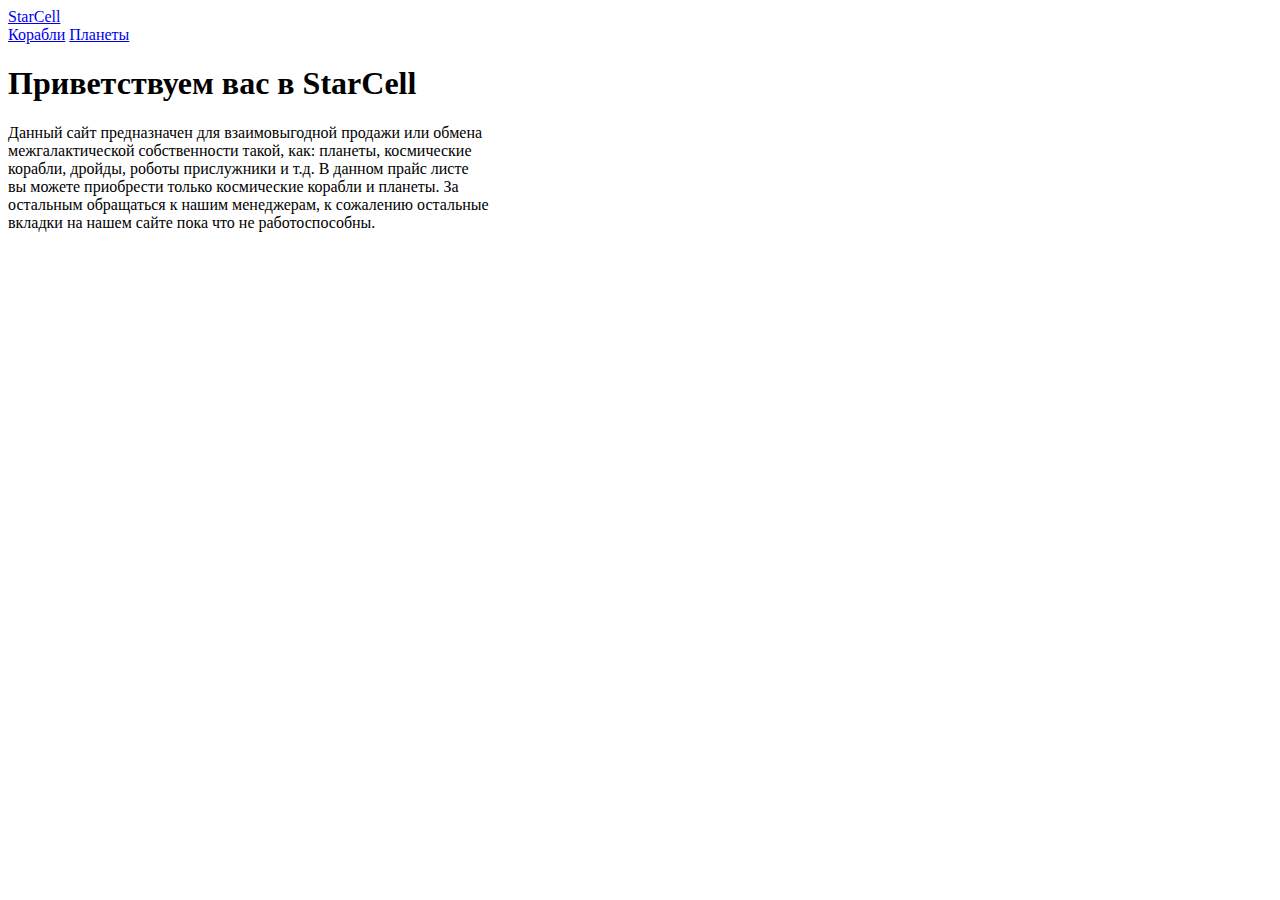
==== index.html @ c3b1be65 "Add files via upload" ====
<!DOCTYPE html>
<html lang="ru">
<head>
    <meta charset="UTF-8">
    <meta name="viewport" content="width=device-width, initial-scale=1.0">
    <meta http-equiv="X-UA-Compatible" content="ie=edge">
    <title>StarCell</title>
    <link rel="icon" href="../img/favicon.png" type="image/x-icon">
    <link href="https://fonts.googleapis.com/css2?family=Open+Sans:wght@600&family=Roboto:wght@300;400;700&display=swap" rel="stylesheet">
    <link rel="stylesheet" href="../css/bootstrap-reboot.min.css">
    <link rel="stylesheet" href="../css/style.css">
</head>
<body>
    <header>
        <nav>
            <div class="header">
                <div class="header">
                    <a href="#" class="header_header">StarCell</a>
                </div>
                <div class="menu" id="menu">
                    <a href="starships.html" class="menu_link">Корабли</a>
                    <a href="Planets.html" class="menu_link">Планеты</a>
                </div>
                <div class="hamburger" id="burger">
                    <span></span>
                    <span></span>
                    <span></span>
                </div>
            </div>
        </nav>
        
    </header>
    <div class="popup" id="popup"></div>
    <section class="intro">
        <h1 class= "intro_header">Приветствуем вас в StarCell</h1>
        <div class="intro_text">Данный сайт предназначен для взаимовыгодной продажи или обмена<br>
                                межгалактической собственности такой, как: планеты, космические<br>
                                корабли, дройды, роботы прислужники и т.д. В данном прайс листе<br>
                                вы можете приобрести только космические корабли и планеты. За<br>
                                остальным обращаться к нашим менеджерам, к сожалению остальные<br>
                                вкладки на нашем сайте пока что не работоспособны.
        </div>

    </section>
    <script src="../js/script.js"></script>
</body>
</html>
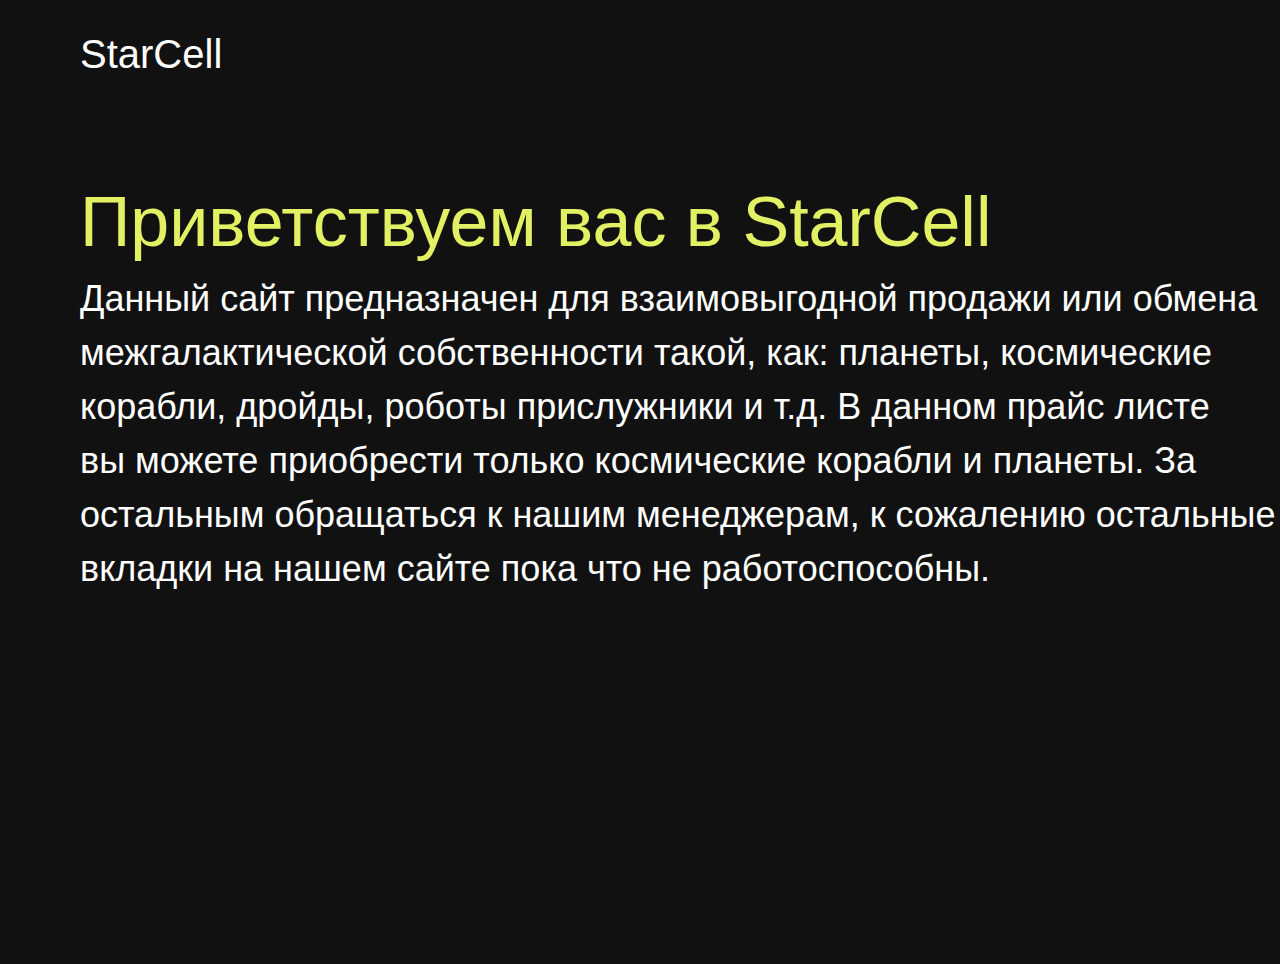
==== commit 2a2b7402: "Add files via upload" ====
--- a/index.html
+++ b/index.html
@@ -7,8 +7,8 @@
     <title>StarCell</title>
     <link rel="icon" href="../img/favicon.png" type="image/x-icon">
     <link href="https://fonts.googleapis.com/css2?family=Open+Sans:wght@600&family=Roboto:wght@300;400;700&display=swap" rel="stylesheet">
-    <link rel="stylesheet" href="../css/bootstrap-reboot.min.css">
-    <link rel="stylesheet" href="../css/style.css">
+    <link rel="stylesheet" href="bootstrap-reboot.min.css">
+    <link rel="stylesheet" href="style.css">
 </head>
 <body>
     <header>
--- a/style.css
+++ b/style.css
@@ -0,0 +1 @@
+*{font-family:'Open Sans', sans-serif;font-family:'Gilroy', sans-serif}header{background-color:#111;position:fixed;height:110px}.popup{position:fixed;top:60px;left:-100%;width:100%;height:100%;background-color:#111;z-index:100;display:flex;transition:0.3s}.popup .menu{display:none}.header{display:flex}.header_header{padding-top:24px;text-decoration:none;display:block;color:#fff;font-size:40px;margin:0 1360px 0 80px}.header_header:hover{color:#E2F063}.menu{height:100px;display:flex;align-items:center}.menu_link{text-decoration:none;margin-right:40px;color:#fff;font-size:24px}.menu_link:hover{color:#E2F063}.menu .hamburger{display:none}.intro{padding-top:180px;width:100%;height:964px;background-color:#111}.intro_header{padding-left:80px;font-size:70px;color:#E2F063}.intro_text{padding-left:80px;font-size:36px;color:#fff}.ships{padding-top:180px;width:100%;height:1750px;background-color:#111}.ships_header{padding-left:80px;font-size:70px;color:#E2F063}.container{display:flex;flex-wrap:wrap}.container_card1{padding-top:19px;width:385px;height:397px;background-color:#fff;margin-left:80px;margin-right:80px;margin-top:70px;border-radius:10px}.container_card1 img{display:block;margin:0 auto;cursor:pointer}.container_card1 .card_cost{display:flex;margin-top:32px}.container_card1 .card_cost_id{margin-right:110px;font-size:24px;margin-left:19px}.container_card1 .card_cost_numb{font-size:26px}.container_card1 .card_name{display:flex;margin-top:14px}.container_card1 .card_name_id{margin-right:196px;font-size:24px;margin-left:19px}.container_card1 .card_name_word{font-size:26px}.container_card2{padding-top:19px;width:385px;height:397px;background-color:#fff;margin-left:210px;margin-right:80px;margin-top:70px;border-radius:10px}.container_card2 img{display:block;margin:0 auto;cursor:pointer}.container_card2 .card_cost{display:flex;margin-top:32px}.container_card2 .card_cost_id{margin-right:51px;font-size:24px;margin-left:19px}.container_card2 .card_cost_numb{font-size:26px}.container_card2 .card_name{display:flex;margin-top:14px}.container_card2 .card_name_id{margin-right:150px;font-size:24px;margin-left:19px}.container_card2 .card_name_word{font-size:26px}.container_card3{padding-top:19px;width:385px;height:397px;background-color:#fff;margin-left:210px;margin-right:40px;margin-top:70px;border-radius:10px}.container_card3 img{display:block;margin:0 auto}.container_card3 .card_cost{display:flex;margin-top:32px}.container_card3 .card_cost_id{margin-right:95px;font-size:24px;margin-left:19px}.container_card3 .card_cost_numb{font-size:26px}.container_card3 .card_name{display:flex;margin-top:14px}.container_card3 .card_name_id{margin-right:80px;font-size:24px;margin-left:19px}.container_card3 .card_name_word{font-size:26px}.falcon{padding-top:180px;width:100%;height:1090px;background-color:#111}.falcon_text{margin-top:80px;padding-left:80px;font-size:32px;color:#fff}.falcon_header{padding-left:80px;font-size:70px;color:#E2F063}.falcon_logo{padding:60px 0 0 80px;display:block;width:624px;height:419px}.falcon_wrapper{display:flex}.falcon_wrapper_column{padding-top:70px;flex-direction:column;width:800px}.falcon_wrapper_column_model{display:flex;color:#fff}.falcon_wrapper_column_model_id{margin-right:116px;font-size:28px;margin-left:47px}.falcon_wrapper_column_model_var{font-size:30px}.falcon_wrapper_column_name{margin-top:30px;display:flex;color:#fff}.falcon_wrapper_column_name_id{margin-right:234px;font-size:28px;margin-left:47px}.falcon_wrapper_column_name_var{font-size:30px}.falcon_wrapper_column_length{margin-top:30px;display:flex;color:#fff}.falcon_wrapper_column_length_id{margin-right:358px;font-size:28px;margin-left:47px}.falcon_wrapper_column_length_var{font-size:30px}.falcon_wrapper_column_cost{margin-top:30px;display:flex;color:#fff}.falcon_wrapper_column_cost_id{margin-right:222px;font-size:28px;margin-left:47px}.falcon_wrapper_column_cost_var{font-size:30px}.falcon_wrapper_column_created{margin-top:30px;display:flex;color:#fff}.falcon_wrapper_column_created_id{margin-right:271px;font-size:28px;margin-left:47px}.falcon_wrapper_column_created_var{font-size:30px}.death_star{padding-top:180px;width:100%;height:1090px;background-color:#111}.death_star_text{margin-top:80px;padding-left:80px;font-size:32px;color:#fff}.death_star_header{padding-left:80px;font-size:70px;color:#E2F063}.death_star_logo{padding:60px 0 0 80px;display:block;width:624px;height:419px}.death_star_wrapper{display:flex}.death_star_wrapper_column{padding-top:70px;flex-direction:column;width:800px}.death_star_wrapper_column_model{display:flex;color:#fff}.death_star_wrapper_column_model_id{margin-right:222px;font-size:28px;margin-left:47px}.death_star_wrapper_column_model_var{font-size:30px}.death_star_wrapper_column_name{margin-top:30px;display:flex;color:#fff}.death_star_wrapper_column_name_id{margin-right:269px;font-size:28px;margin-left:47px}.death_star_wrapper_column_name_var{font-size:30px}.death_star_wrapper_column_length{margin-top:30px;display:flex;color:#fff}.death_star_wrapper_column_length_id{margin-right:313px;font-size:28px;margin-left:47px}.death_star_wrapper_column_length_var{font-size:30px}.death_star_wrapper_column_cost{margin-top:30px;display:flex;color:#fff}.death_star_wrapper_column_cost_id{margin-right:150px;font-size:28px;margin-left:47px}.death_star_wrapper_column_cost_var{font-size:30px}.death_star_wrapper_column_created{margin-top:30px;display:flex;color:#fff}.death_star_wrapper_column_created_id{margin-right:239px;font-size:28px;margin-left:47px}.death_star_wrapper_column_created_var{font-size:30px}.sentry{padding-top:180px;width:100%;height:1090px;background-color:#111}.sentry_text{margin-top:80px;padding-left:80px;font-size:32px;color:#fff}.sentry_header{padding-left:80px;font-size:70px;color:#E2F063}.sentry_logo{padding:60px 0 0 80px;display:block;width:624px;height:419px}.sentry_wrapper{display:flex}.sentry_wrapper_column{padding-top:70px;flex-direction:column;width:800px}.sentry_wrapper_column_model{display:flex;color:#fff}.sentry_wrapper_column_model_id{margin-right:157px;font-size:28px;margin-left:47px}.sentry_wrapper_column_model_var{font-size:30px}.sentry_wrapper_column_name{margin-top:30px;display:flex;color:#fff}.sentry_wrapper_column_name_id{margin-right:299px;font-size:28px;margin-left:47px}.sentry_wrapper_column_name_var{font-size:30px}.sentry_wrapper_column_length{margin-top:30px;display:flex;color:#fff}.sentry_wrapper_column_length_id{margin-right:284px;font-size:28px;margin-left:47px}.sentry_wrapper_column_length_var{font-size:30px}.sentry_wrapper_column_cost{margin-top:30px;display:flex;color:#fff}.sentry_wrapper_column_cost_id{margin-right:150px;font-size:28px;margin-left:47px}.sentry_wrapper_column_cost_var{font-size:30px}.sentry_wrapper_column_created{margin-top:30px;display:flex;color:#fff}.sentry_wrapper_column_created_id{margin-right:197px;font-size:28px;margin-left:47px}.sentry_wrapper_column_created_var{font-size:30px}.planets{padding-top:180px;width:100%;height:1000px;background-color:#111}.planets_header{padding-left:80px;font-size:70px;color:#E2F063}.planets .falcon_wrapper{display:flex;flex-wrap:wrap}.planets .falcon_wrapper_card1{display:flex;border-radius:10px;margin:57px 0 48px 80px;width:724px;height:256px;background-color:#fff}.planets .falcon_wrapper_card1 img{display:block;padding:16px 16px 16px 16px}.planets .falcon_wrapper_card1_column{display:flex;flex-direction:column;margin-top:50px}.planets .falcon_wrapper_card1_column_name{display:flex;font-size:24px}.planets .falcon_wrapper_card1_column_name_id{margin-right:220px}.planets .falcon_wrapper_card1_column_diameter{margin-top:23px;font-size:24px;display:flex}.planets .falcon_wrapper_card1_column_diameter_id{margin-right:172px}.planets .falcon_wrapper_card1_column_population{margin-top:23px;font-size:24px;display:flex}.planets .falcon_wrapper_card1_column_population_id{margin-right:114px}.planets .falcon_wrapper_card2{display:flex;border-radius:10px;margin:57px 0 48px 275px;width:724px;height:256px;background-color:#fff}.planets .falcon_wrapper_card2 img{display:block;padding:16px 16px 16px 16px}.planets .falcon_wrapper_card2_column{display:flex;flex-direction:column;margin-top:50px}.planets .falcon_wrapper_card2_column_name{display:flex;font-size:24px}.planets .falcon_wrapper_card2_column_name_id{margin-right:268px}.planets .falcon_wrapper_card2_column_diameter{margin-top:23px;font-size:24px;display:flex}.planets .falcon_wrapper_card2_column_diameter_id{margin-right:160px}.planets .falcon_wrapper_card2_column_population{margin-top:23px;font-size:24px;display:flex}.planets .falcon_wrapper_card2_column_population_id{margin-right:136px}.planets .falcon_wrapper_card3{display:flex;border-radius:10px;margin:57px 195px 48px 80px;width:724px;height:256px;background-color:#fff}.planets .falcon_wrapper_card3 img{display:block;padding:16px 16px 16px 16px}.planets .falcon_wrapper_card3_column{display:flex;flex-direction:column;margin-top:50px}.planets .falcon_wrapper_card3_column_name{display:flex;font-size:24px}.planets .falcon_wrapper_card3_column_name_id{margin-right:246px}.planets .falcon_wrapper_card3_column_diameter{margin-top:23px;font-size:24px;display:flex}.planets .falcon_wrapper_card3_column_diameter_id{margin-right:187px}.planets .falcon_wrapper_card3_column_population{margin-top:23px;font-size:24px;display:flex}.planets .falcon_wrapper_card3_column_population_id{margin-right:150px}@media (max-width: 361px){.header{height:60px}.header_header{font-size:30px;width:101px;margin:0;padding-top:9px;padding-left:10px}.menu{width:50%;display:block;height:70px}.menu_link{position:absolute;top:-100%}nav{height:70px}header{width:100%;height:60px;display:block}.popup.open{left:0}.popup .menu{width:100%;height:100%;display:flex;flex-direction:column;align-items:center;justify-content:start;padding:50px 0}.popup .menu_link{top:0;position:static;padding:20px 0;font-size:60px;margin-right:0}.intro{width:100%;height:700px}.intro_header{font-size:40px;padding-left:10px;width:236px}.intro_text{font-size:20px;padding-left:10px}.hamburger{display:block;position:absolute;top:20px;right:10px;width:43px}.hamburger span{display:block;height:2px;width:100%;background-color:#fff;margin-bottom:5px}.hamburger.active span{margin-bottom:6px}.hamburger.active span:nth-child(2){opacity:0}.hamburger.active span:nth-child(1){transform:translateY(8px) rotate(45deg)}.hamburger.active span:nth-child(3){transform:translateY(-8px) rotate(-45deg)}.ships{padding-top:120px;height:3850px}.ships_header{padding-left:10px;font-size:40px}.container_card1{margin-top:42px;width:340px;height:330px;margin-left:23px;padding:15px 5px 0 5px}.container_card1 img{width:304px;height:195px}.container_card1 .card_cost{margin-top:21px}.container_card1 .card_cost_id{font-size:21px;margin-right:100px;margin-left:0;padding-left:5px}.container_card1 .card_cost_numb{font-size:21px}.container_card1 .card_name_id{margin-right:75px;font-size:21px;margin-left:0;padding-left:5px}.container_card1 .card_name_word{font-size:21px}.container_card2{width:340px;height:330px;margin-left:23px;padding:15px 5px 0 5px}.container_card2 img{width:304px;height:195px}.container_card2 .card_cost{margin-top:21px}.container_card2 .card_cost_id{font-size:21px;margin-right:78px;margin-left:0;padding-left:5px}.container_card2 .card_cost_numb{font-size:21px}.container_card2 .card_name_id{margin-right:131px;font-size:21px;margin-left:0;padding-left:5px}.container_card2 .card_name_word{font-size:21px}.container_card3{width:340px;height:330px;margin-left:23px;padding:15px 5px 0 5px}.container_card3 img{width:304px;height:195px}.container_card3 .card_cost{margin-top:21px}.container_card3 .card_cost_id{font-size:21px;margin-right:89px;margin-left:0;padding-left:5px}.container_card3 .card_cost_numb{font-size:21px}.container_card3 .card_name_id{margin-right:75px;font-size:21px;margin-left:0;padding-left:5px}.container_card3 .card_name_word{font-size:21px}body.noscroll{overflow:hidden}.planets{padding-top:120px;height:100%}.planets_header{font-size:40px;padding-left:10px}.planets .falcon_wrapper_card1{width:340px;height:122px;margin:29px 0 48px 10px}.planets .falcon_wrapper_card1 img{width:155px;height:122px;padding:8px 8px 8px 8px}.planets .falcon_wrapper_card1_column{margin-top:19px}.planets .falcon_wrapper_card1_column_name{font-size:13px}.planets .falcon_wrapper_card1_column_name_id{margin-right:89px}.planets .falcon_wrapper_card1_column_diameter{font-size:13px;margin-top:13px}.planets .falcon_wrapper_card1_column_diameter_id{margin-right:63px}.planets .falcon_wrapper_card1_column_population{margin-top:13px;font-size:13px}.planets .falcon_wrapper_card1_column_population_id{margin-right:31px}.planets .falcon_wrapper_card2{width:340px;height:122px;margin:29px 0 48px 10px}.planets .falcon_wrapper_card2 img{width:155px;height:122px;padding:8px 8px 8px 8px}.planets .falcon_wrapper_card2_column{margin-top:19px}.planets .falcon_wrapper_card2_column_name{font-size:13px}.planets .falcon_wrapper_card2_column_name_id{margin-right:112px}.planets .falcon_wrapper_card2_column_diameter{font-size:13px;margin-top:13px}.planets .falcon_wrapper_card2_column_diameter_id{margin-right:54px}.planets .falcon_wrapper_card2_column_population{font-size:13px;margin-top:13px}.planets .falcon_wrapper_card2_column_population_id{margin-right:41px}.planets .falcon_wrapper_card3{width:340px;height:122px;margin:29px 0 48px 10px}.planets .falcon_wrapper_card3 img{width:155px;height:122px;padding:8px 8px 8px 8px}.planets .falcon_wrapper_card3_column{margin-top:19px}.planets .falcon_wrapper_card3_column_name{font-size:13px}.planets .falcon_wrapper_card3_column_name_id{margin-right:112px}.planets .falcon_wrapper_card3_column_diameter{font-size:13px;margin-top:13px}.planets .falcon_wrapper_card3_column_diameter_id{margin-right:54px}.planets .falcon_wrapper_card3_column_population{font-size:13px;margin-top:13px}.planets .falcon_wrapper_card3_column_population_id{margin-right:41px}.falcon{padding-top:120px;height:100%}.falcon_text{font-size:20px;line-height:28px;padding-left:10px;margin-top:20px}.falcon_header{padding-left:10px;font-size:40px}.falcon_logo{width:350px;height:228px;padding:10px 0 0 10px}.falcon_wrapper{flex-direction:column}.falcon_wrapper_column{width:100%;padding-top:20px}.falcon_wrapper_column_model{width:100%;flex-direction:column}.falcon_wrapper_column_model_id{font-size:24px;margin-left:10px;font-weight:400}.falcon_wrapper_column_model_var{margin-top:12px;margin-left:10px;font-weight:600}.falcon_wrapper_column_name{width:100%;margin-top:20px;flex-direction:column}.falcon_wrapper_column_name_id{margin-left:10px;font-size:24px;font-weight:400}.falcon_wrapper_column_name_var{margin-top:12px;padding-left:10px;font-weight:600}.falcon_wrapper_column_length{margin-top:20px;flex-direction:column}.falcon_wrapper_column_length_id{margin-left:10px;font-size:24px;font-weight:400}.falcon_wrapper_column_length_var{margin-top:12px;padding-left:10px;font-weight:600}.falcon_wrapper_column_cost{width:100%;margin-top:20px;flex-direction:column}.falcon_wrapper_column_cost_id{margin-left:10px;font-size:24px;font-weight:400}.falcon_wrapper_column_cost_var{margin-top:12px;padding-left:10px;font-weight:600}.falcon_wrapper_column_created{width:100%;margin-top:20px;flex-direction:column}.falcon_wrapper_column_created_id{margin-left:10px;font-size:24px;font-weight:400}.falcon_wrapper_column_created_var{margin-top:12px;padding-left:10px;font-weight:600}}
